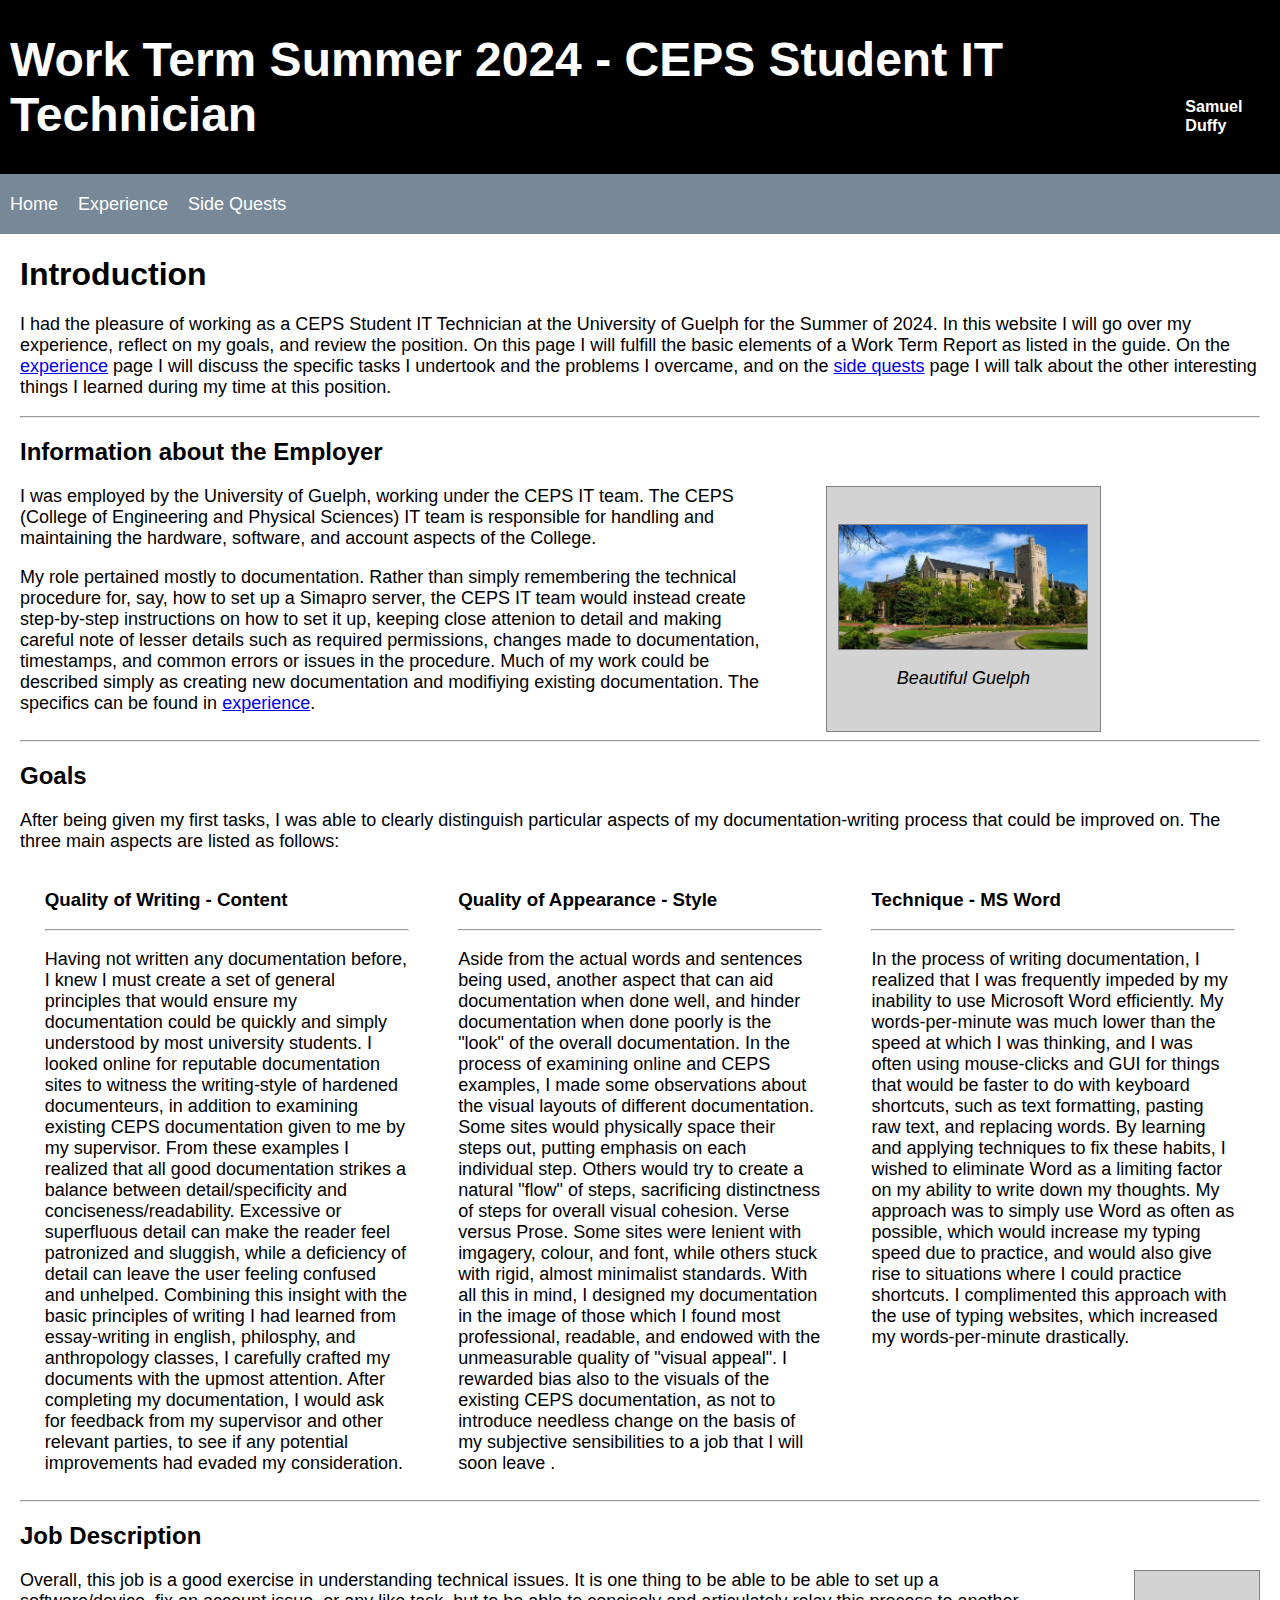
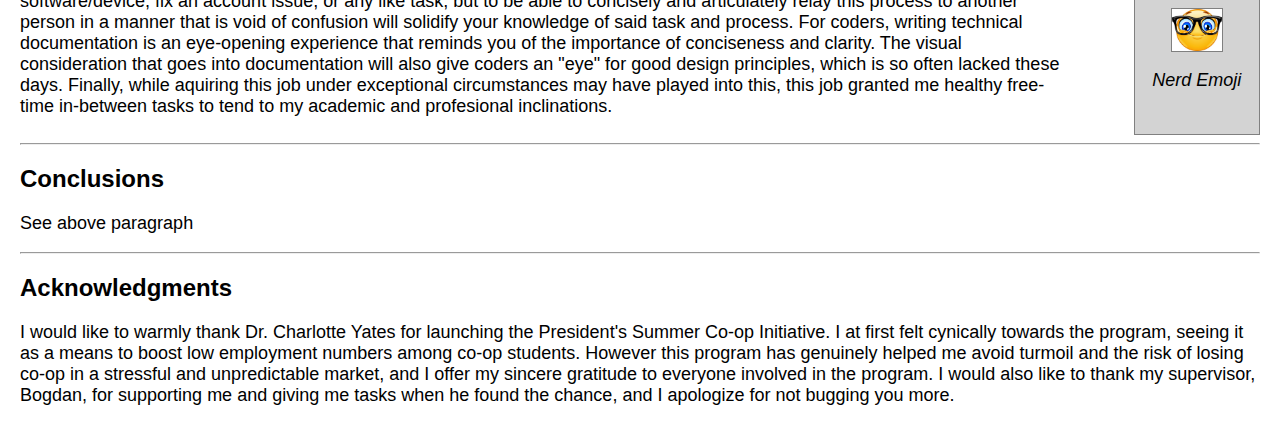
==== index.html @ f7286a5f "lots of writing" ====
<!-- src/index.html -->
<!DOCTYPE html>
<html lang="en">
<head>
    <meta charset="UTF-8">
    <meta name="viewport" content="width=device-width, initial-scale=1.0">
    <title>Work Term Report</title>
    <link rel="stylesheet" href="css/styles.css">
</head>
<body>
    <header>
        <nav>
            <div id="main-container">
                <h1>Work Term Summer 2024 - CEPS Student IT Technician</h1><br>
                <h6>Samuel Duffy</h6>
            </div>
            <div id="link-container">
                <a href="index.html">Home</a>
                <a href="html/experience.html">Experience</a>
                <a href="html/sidequests.html">Side Quests</a>
            </div>
        </nav>
    </header>

    <main class = "main">

        <h1>Introduction</h1>
        <p>
            I had the pleasure of working as a CEPS Student IT Technician at the University of Guelph for the Summer of 2024. 
            In this website I will go over my experience, reflect on my goals, and review the position.
            On this page I will fulfill the basic elements of a Work Term Report as listed in the guide. 
            On the <a href="html/experience.html">experience</a> page I will discuss the specific tasks I undertook and the problems I overcame, and on the <a href="html/sidequests.html">side quests</a> page I will talk about the other interesting things I learned during my time at this position.
        </p>
        <hr>
        <h2>Information about the Employer</h2>
        <div class="divhalf">
            <div id="divhalftext" style="width: 60%;">
                <p style="margin-top:0px;">
                    I was employed by the University of Guelph, working under the CEPS IT team. The CEPS (College of Engineering and Physical Sciences) IT team is responsible for handling and maintaining the hardware, software, and account aspects of the College.
                </p>
                <p>
                    My role pertained mostly to documentation. 
                    Rather than simply remembering the technical procedure for, say, how to set up a Simapro server, the CEPS IT team would instead create step-by-step instructions on how to set it up, keeping close attenion to detail and making careful note of lesser details such as required permissions, changes made to documentation, timestamps, and common errors or issues in the procedure.
                    Much of my work could be described simply as creating new documentation and modifiying existing documentation. The specifics can be found in <a href="html/experience.html">experience</a>.
                </p>
            </div>
            <div class="divhalfimage" style="width: 20%;">
                <img src="images/guelph.jpg" style="width: 100%; height:auto; border: solid 1px grey;">
                <p><i>Beautiful Guelph</i></p>
            </div>

        </div>
        <hr>
        <h2>Goals</h2>
        <p>
            After being given my first tasks, I was able to clearly distinguish particular aspects of my documentation-writing process that could be improved on. 
            The three main aspects are listed as follows:
        </p>
        
        <div id="goals">

            <div class="goal">
                <h3>Quality of Writing - Content</h3>
                <hr>
                <p>
                    Having not written any documentation before, I knew I must create a set of general principles that would ensure my documentation could be quickly and simply understood by most university students. 
                    I looked online for reputable documentation sites to witness the writing-style of hardened documenteurs, in addition to examining existing CEPS documentation given to me by my supervisor. 
                    From these examples I realized that all good documentation strikes a balance between detail/specificity and conciseness/readability. 
                    Excessive or superfluous detail can make the reader feel patronized and sluggish, while a deficiency of detail can leave the user feeling confused and unhelped. 
                    Combining this insight with the basic principles of writing I had learned from essay-writing in english, philosphy, and anthropology classes, I carefully crafted my documents with the upmost attention. 
                    After completing my documentation, I would ask for feedback from my supervisor and other relevant parties, to see if any potential improvements had evaded my consideration.
                </p>
            </div>

            <div class="goal">
                <h3>Quality of Appearance - Style</h3>
                <hr>
                <p>
                    Aside from the actual words and sentences being used, another aspect that can aid documentation when done well, and hinder documentation when done poorly is the "look" of the overall documentation. 
                    In the process of examining online and CEPS examples, I made some observations about the visual layouts of different documentation. 
                    Some sites would physically space their steps out, putting emphasis on each individual step. 
                    Others would try to create a natural "flow" of steps, sacrificing distinctness of steps for overall visual cohesion. Verse versus Prose.
                    Some sites were lenient with imgagery, colour, and font, while others stuck with rigid, almost minimalist standards. 
                    With all this in mind, I designed my documentation in the image of those which I found most professional, readable, and endowed with the unmeasurable quality of "visual appeal". 
                    I rewarded bias also to the visuals of the existing CEPS documentation, as not to introduce needless change on the basis of my subjective sensibilities to a job that I will soon leave . 

                </p>
            </div>
            
            <div class="goal">
                <h3>Technique - MS Word</h3>
                <hr>
                <p>
                    In the process of writing documentation, I realized that I was frequently impeded by my inability to use Microsoft Word efficiently. 
                    My words-per-minute was much lower than the speed at which I was thinking, and 
                    I was often using mouse-clicks and GUI for things that would be faster to do with keyboard shortcuts, such as text formatting, pasting raw text, and replacing words. 
                    By learning and applying techniques to fix these habits, I wished to eliminate Word as a limiting factor on my ability to write down my thoughts. 
                    My approach was to simply use Word as often as possible, which would increase my typing speed due to practice, and would also give rise to situations where I could practice shortcuts. 
                    I complimented this approach with the use of typing websites, which increased my words-per-minute drastically.
                </p>
            </div>
        </div>
        <hr>
        <h2>Job Description</h2>
        <div class="divhalf">
            <div>
                <p style="margin-top:0px;">
                    Overall, this job is a good exercise in understanding technical issues. 
                    It is one thing to be able to be able to set up a software/device, fix an account issue, or any like task, but to be able to concisely and articulately relay this process to another person in a manner that is void of confusion will solidify your knowledge of said task and process. 
                    For coders, writing technical documentation is an eye-opening experience that reminds you of the importance of conciseness and clarity. 
                    The visual consideration that goes into documentation will also give coders an "eye" for good design principles, which is so often lacked these days. 
                    Finally, while aquiring this job under exceptional circumstances may have played into this, this job granted me healthy free-time in-between tasks to tend to my academic and profesional inclinations.
                </p>
            </div>
            <div class="divhalfimage" style="width: 50%;">
                <img src="images/nerd.jpg" style="width: 50%; height:auto; border: solid 1px grey;">
                <p><i>Nerd Emoji</i></p>
            </div>
        </div>
        <hr>
        <h2>Conclusions</h2>
        <p>
            See above paragraph
        </p>
        <hr>
        <h2>Acknowledgments</h2>
        <p>
            I would like to warmly thank Dr. Charlotte Yates for launching the President's Summer Co-op Initiative. 
            I at first felt cynically towards the program, seeing it as a means to boost low employment numbers among co-op students. 
            However this program has genuinely helped me avoid turmoil and the risk of losing co-op in a stressful and unpredictable market, and I offer my sincere gratitude to everyone involved in the program. 
            I would also like to thank my supervisor, Bogdan, for supporting me and giving me tasks when he found the chance, and I apologize for not bugging you more.
        </p>

    </main>
</body>
</html>
---- css/styles.css ----
html,body {
    margin:0;
    padding:0;
    font-family:"Calibri", sans-serif;
}

#header {
    width: 100%;
    height: 100px;
    border: none;
}

#main-container {
    padding-left: 10px;
    display: flex;
    align-items: last baseline;
    gap: 10px;
    background-color: black;
    color: white;
    font-size: x-large;
}

#link-container {
    display: flex;
    background-color: lightslategray;
    color: white;
    font-size: large;
    align-items: center;
    height: 60px;
}

#link-container a {
    display: flex;
    align-items: center; 
    justify-content: center; 
    padding: 0px 10px 0px 10px;
    text-decoration: none;
    color: white; 
    background-color: lightslategray;
    transition: background-color 0.3s ease;
    height: 100%;
}

#link-container a:hover {
    background-color: darkslategray; 
}

.main {
    padding-left: 20px;
    padding-right: 20px;
}

#goals {
    display: flex;
    align-items:first baseline;
    justify-content: space-evenly;
    /* gap:10px; */
}
.goal {
    padding-left: 2%;
    padding-right: 2%;
    width: 30%;
    height: auto;
}
.divhalf {
    display: flex;
    gap: 5%;
}

.divhalftext {
    width: 70%;
}

.divhalfimage {
    display: flex;
    flex-direction: column;
    align-items: center;
    justify-content: center;
    padding-left: 1%;
    padding-right: 1%;
    padding-top: 1%;
    /* margin-left: 2%; */
    /* height: fit-content; */
    border: solid 1px grey;
    background-color: lightgrey;
}

p{
    font-size: large;
}
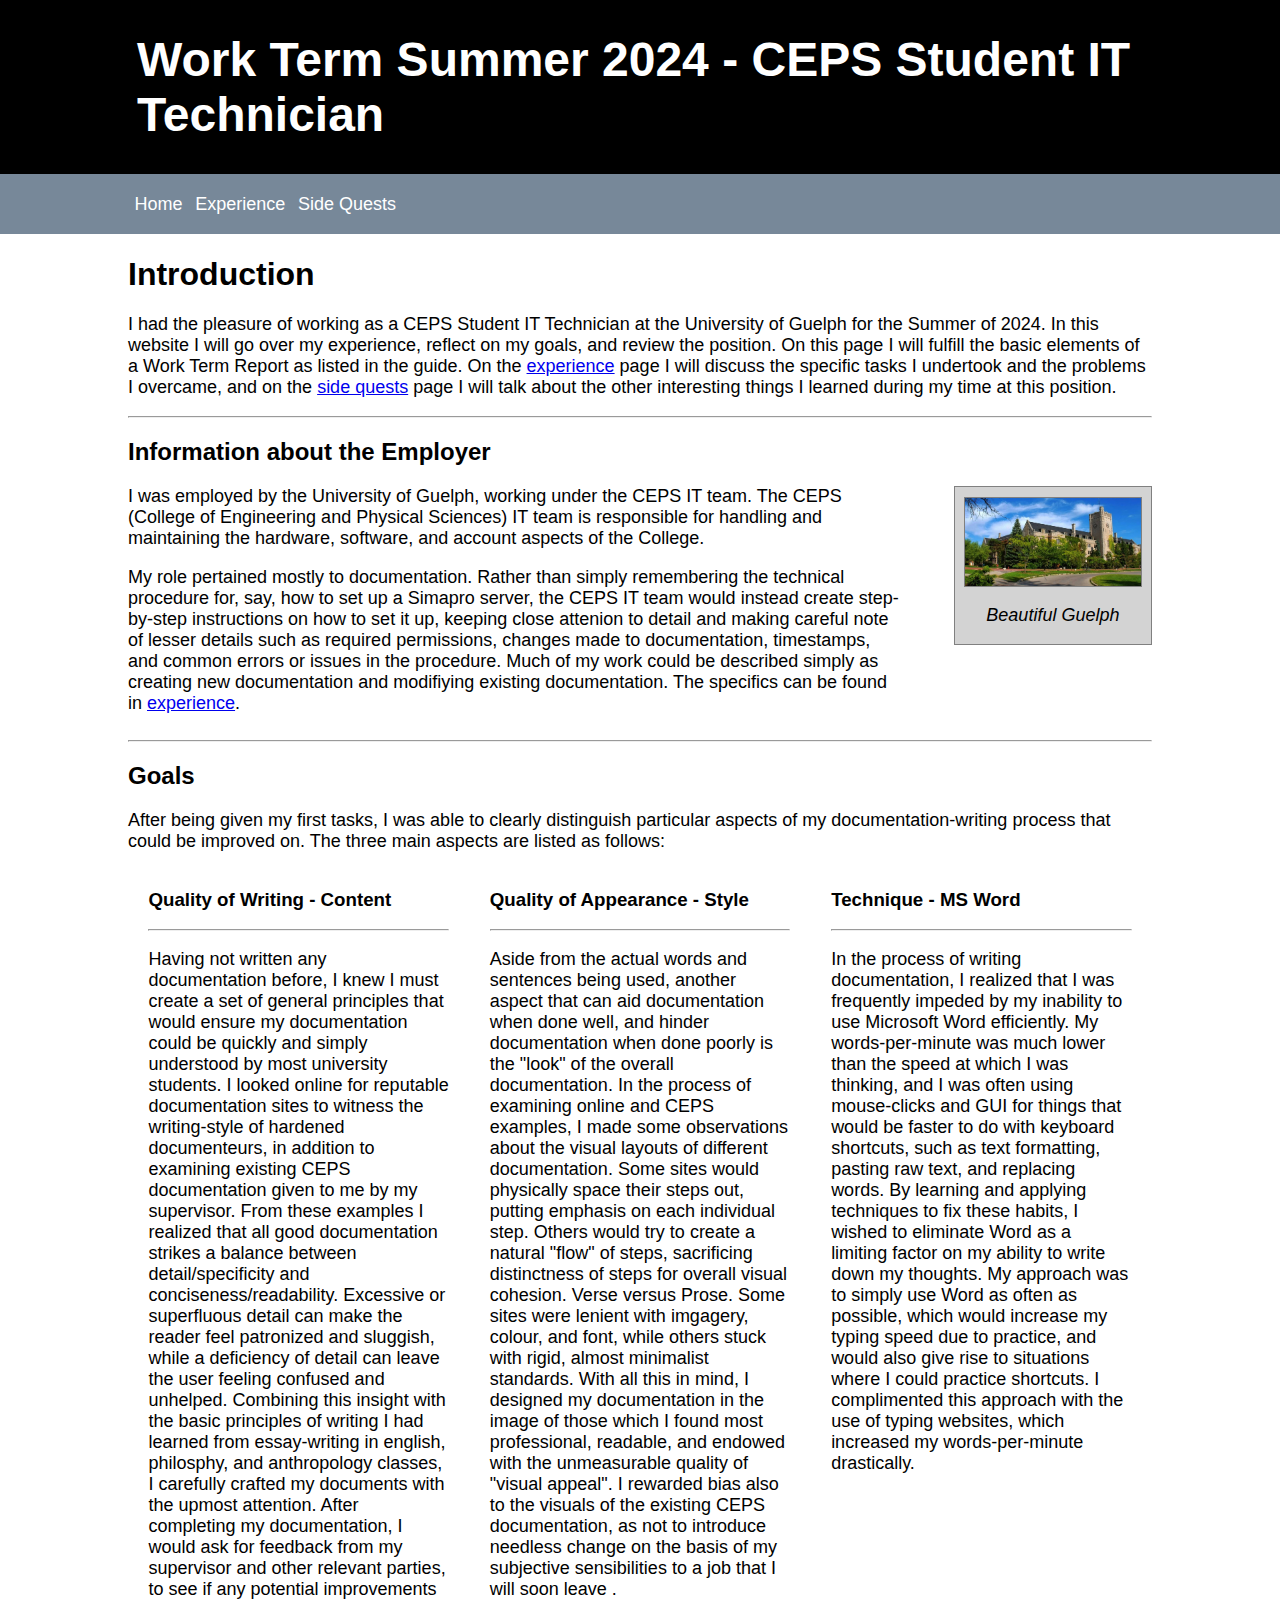
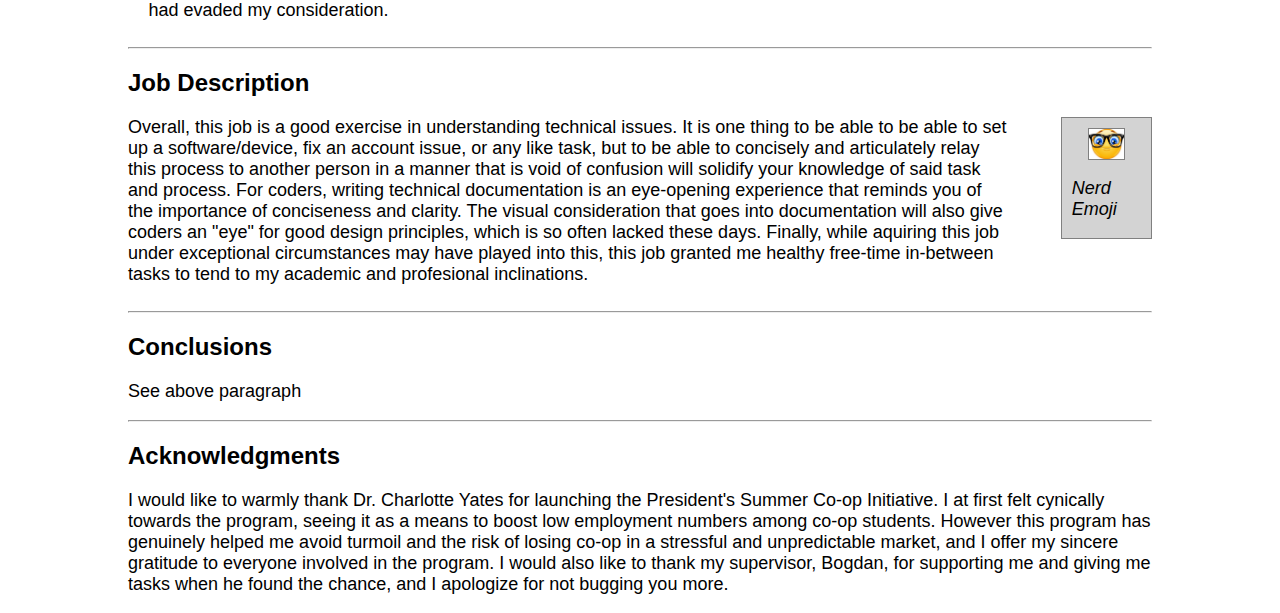
==== commit c9a95ff7: "format changes" ====
--- a/index.html
+++ b/index.html
@@ -11,11 +11,11 @@
     <header>
         <nav>
             <div id="main-container">
-                <h1>Work Term Summer 2024 - CEPS Student IT Technician</h1><br>
-                <h6>Samuel Duffy</h6>
+                <h1 class="headeritem">Work Term Summer 2024 - CEPS Student IT Technician</h1><br>
+                <!-- <h6>Samuel Duffy</h6> -->
             </div>
             <div id="link-container">
-                <a href="index.html">Home</a>
+                <a href="index.html" class="headeritem">Home</a>
                 <a href="html/experience.html">Experience</a>
                 <a href="html/sidequests.html">Side Quests</a>
             </div>
@@ -34,7 +34,7 @@
         <hr>
         <h2>Information about the Employer</h2>
         <div class="divhalf">
-            <div id="divhalftext" style="width: 60%;">
+            <div id="divhalftext">
                 <p style="margin-top:0px;">
                     I was employed by the University of Guelph, working under the CEPS IT team. The CEPS (College of Engineering and Physical Sciences) IT team is responsible for handling and maintaining the hardware, software, and account aspects of the College.
                 </p>
@@ -44,7 +44,7 @@
                     Much of my work could be described simply as creating new documentation and modifiying existing documentation. The specifics can be found in <a href="html/experience.html">experience</a>.
                 </p>
             </div>
-            <div class="divhalfimage" style="width: 20%;">
+            <div class="divhalfimage">
                 <img src="images/guelph.jpg" style="width: 100%; height:auto; border: solid 1px grey;">
                 <p><i>Beautiful Guelph</i></p>
             </div>
@@ -58,7 +58,6 @@
         </p>
         
         <div id="goals">
-
             <div class="goal">
                 <h3>Quality of Writing - Content</h3>
                 <hr>
--- a/css/styles.css
+++ b/css/styles.css
@@ -8,6 +8,10 @@
     width: 100%;
     height: 100px;
     border: none;
+}
+
+.headeritem {
+    margin-left: 10%;
 }
 
 #main-container {
@@ -33,7 +37,7 @@
     display: flex;
     align-items: center; 
     justify-content: center; 
-    padding: 0px 10px 0px 10px;
+    padding: 0px 0.5% 0px 0.5%;
     text-decoration: none;
     color: white; 
     background-color: lightslategray;
@@ -46,15 +50,14 @@
 }
 
 .main {
-    padding-left: 20px;
-    padding-right: 20px;
+    padding-left: 10%;
+    padding-right: 10%;
 }
 
 #goals {
     display: flex;
     align-items:first baseline;
     justify-content: space-evenly;
-    /* gap:10px; */
 }
 .goal {
     padding-left: 2%;
@@ -62,6 +65,7 @@
     width: 30%;
     height: auto;
 }
+
 .divhalf {
     display: flex;
     gap: 5%;
@@ -75,16 +79,55 @@
     display: flex;
     flex-direction: column;
     align-items: center;
-    justify-content: center;
+    justify-content:baseline;
     padding-left: 1%;
     padding-right: 1%;
     padding-top: 1%;
-    /* margin-left: 2%; */
-    /* height: fit-content; */
+    height: min-content;
     border: solid 1px grey;
     background-color: lightgrey;
 }
 
 p{
     font-size: large;
+}
+
+@media (max-width: 768px) {
+
+    .divhalf{
+        display: block;
+    }
+
+    #main-container {
+        text-align: center;
+    }
+
+    .headeritem {
+        margin-left: 0%;
+    }
+
+    #link-container {
+        justify-content: center;
+    }
+    
+    .divhalftext{
+        width: 100%;
+    }
+
+    #goals {
+        display: block;
+    }
+
+    .goal {
+        width: 100%;
+    }
+
+    .divhalfimage{
+        margin: auto;
+    }
+
+    #link-container a {
+        padding: 0px 2% 0px 2%;
+    }
+
 }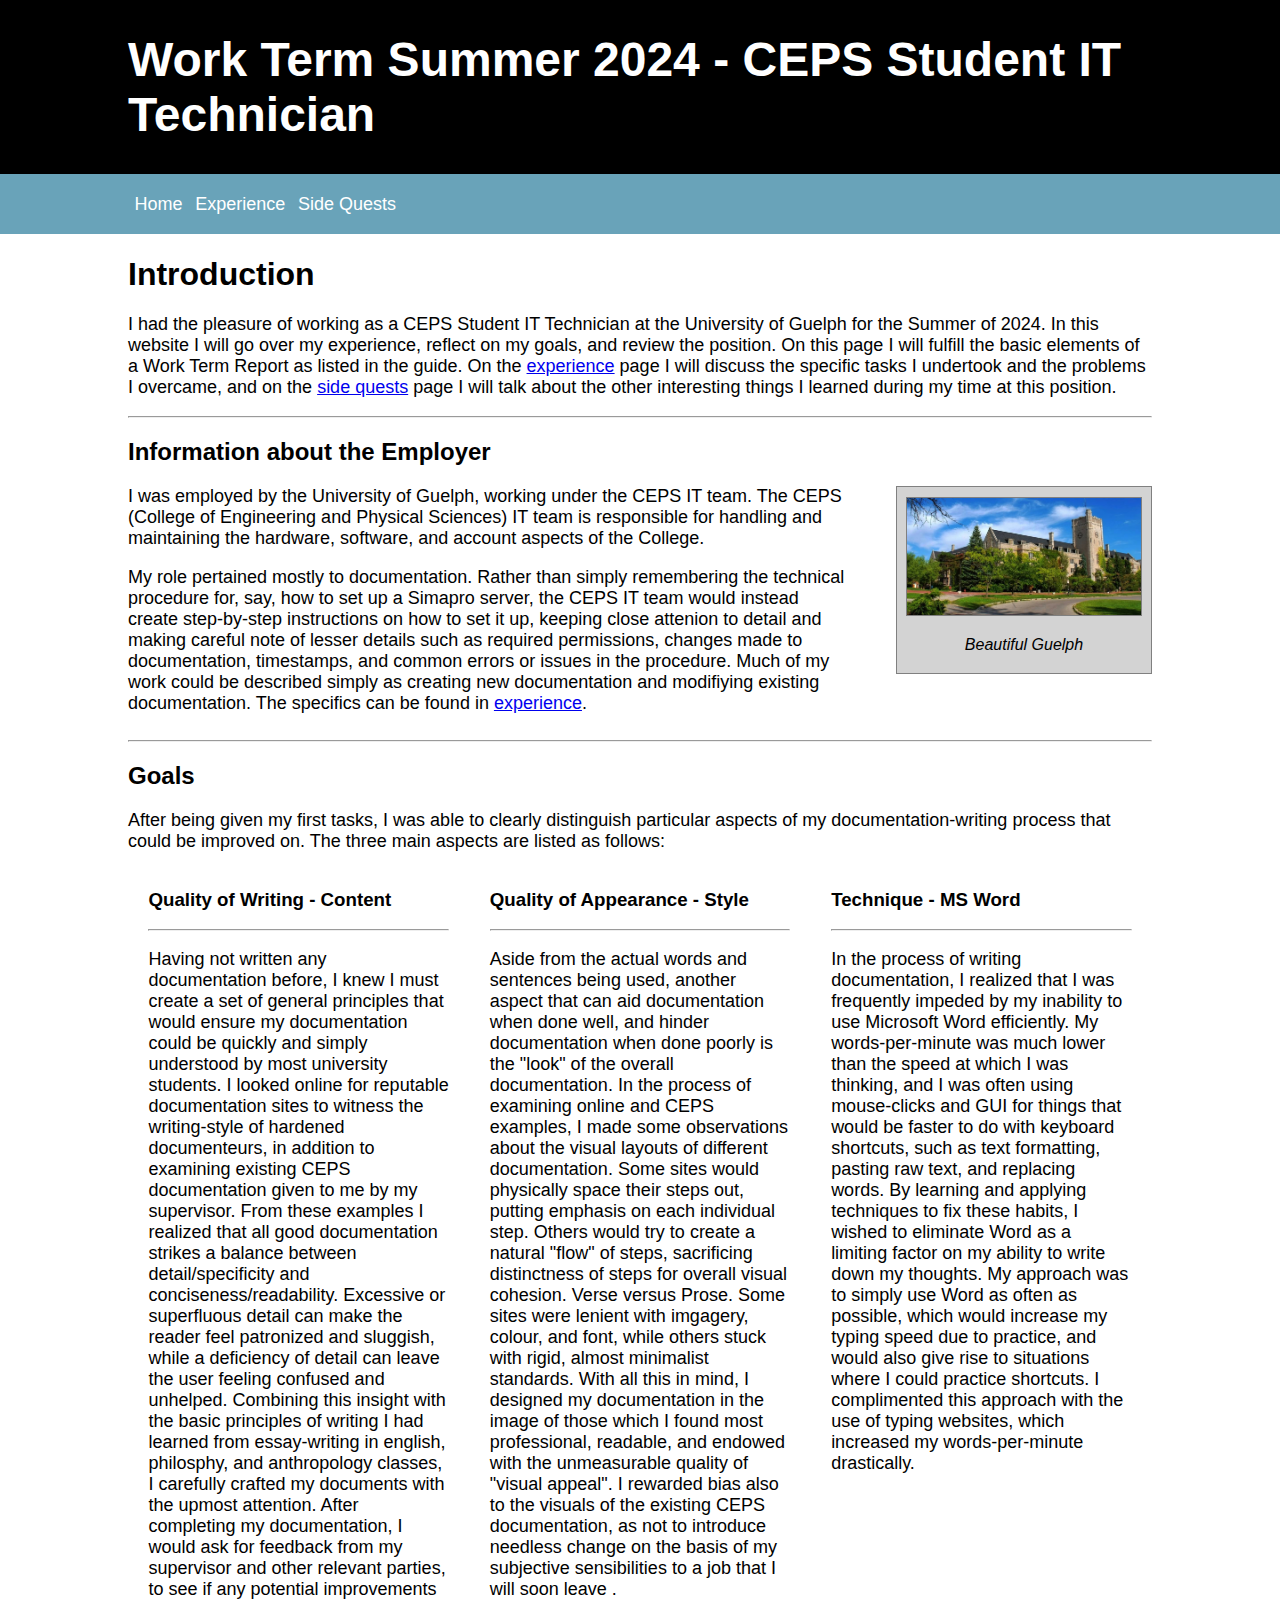
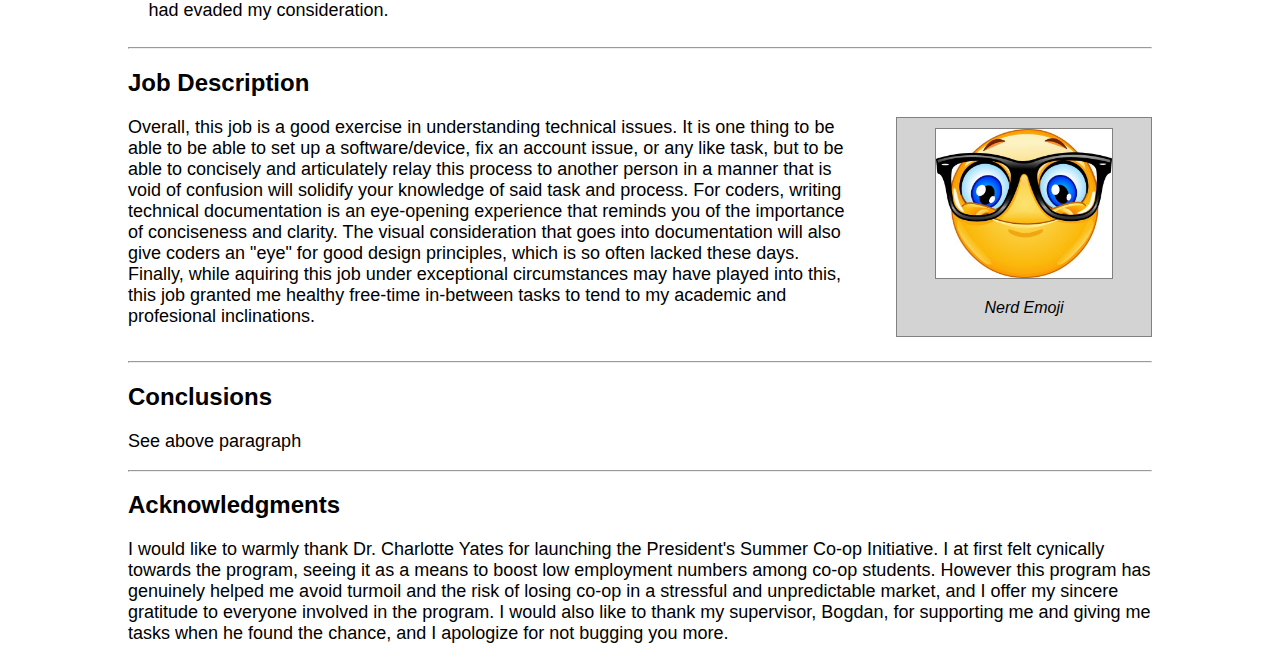
==== commit f3cfe96e: "fixed some formatting issues" ====
--- a/index.html
+++ b/index.html
@@ -9,7 +9,7 @@
 </head>
 <body>
     <header>
-        <nav>
+        <nav class="navbar">
             <div id="main-container">
                 <h1 class="headeritem">Work Term Summer 2024 - CEPS Student IT Technician</h1><br>
                 <!-- <h6>Samuel Duffy</h6> -->
@@ -34,7 +34,7 @@
         <hr>
         <h2>Information about the Employer</h2>
         <div class="divhalf">
-            <div id="divhalftext">
+            <div class="divhalftext">
                 <p style="margin-top:0px;">
                     I was employed by the University of Guelph, working under the CEPS IT team. The CEPS (College of Engineering and Physical Sciences) IT team is responsible for handling and maintaining the hardware, software, and account aspects of the College.
                 </p>
@@ -48,7 +48,6 @@
                 <img src="images/guelph.jpg" style="width: 100%; height:auto; border: solid 1px grey;">
                 <p><i>Beautiful Guelph</i></p>
             </div>
-
         </div>
         <hr>
         <h2>Goals</h2>
@@ -102,7 +101,7 @@
         <hr>
         <h2>Job Description</h2>
         <div class="divhalf">
-            <div>
+            <div class="divhalftext">
                 <p style="margin-top:0px;">
                     Overall, this job is a good exercise in understanding technical issues. 
                     It is one thing to be able to be able to set up a software/device, fix an account issue, or any like task, but to be able to concisely and articulately relay this process to another person in a manner that is void of confusion will solidify your knowledge of said task and process. 
@@ -111,8 +110,8 @@
                     Finally, while aquiring this job under exceptional circumstances may have played into this, this job granted me healthy free-time in-between tasks to tend to my academic and profesional inclinations.
                 </p>
             </div>
-            <div class="divhalfimage" style="width: 50%;">
-                <img src="images/nerd.jpg" style="width: 50%; height:auto; border: solid 1px grey;">
+            <div class="divhalfimage">
+                <img src="images/nerd.jpg" style="width: 75%; height:auto; border: solid 1px grey;">
                 <p><i>Nerd Emoji</i></p>
             </div>
         </div>
--- a/css/styles.css
+++ b/css/styles.css
@@ -15,10 +15,8 @@
 }
 
 #main-container {
-    padding-left: 10px;
     display: flex;
     align-items: last baseline;
-    gap: 10px;
     background-color: black;
     color: white;
     font-size: x-large;
@@ -26,11 +24,15 @@
 
 #link-container {
     display: flex;
-    background-color: lightslategray;
+    background-color: #69A3B9;
     color: white;
     font-size: large;
     align-items: center;
     height: 60px;
+}
+
+#navbar {
+    height: 60%;
 }
 
 #link-container a {
@@ -40,13 +42,13 @@
     padding: 0px 0.5% 0px 0.5%;
     text-decoration: none;
     color: white; 
-    background-color: lightslategray;
+    /* background-color: lightslategray; */
     transition: background-color 0.3s ease;
     height: 100%;
 }
 
 #link-container a:hover {
-    background-color: darkslategray; 
+    background-color: #396779; 
 }
 
 .main {
@@ -68,22 +70,33 @@
 
 .divhalf {
     display: flex;
+    flex-direction: row;
     gap: 5%;
 }
 
 .divhalftext {
+    height: 100%;
     width: 70%;
 }
 
+p > i {
+    font-size: medium;
+}
+
 .divhalfimage {
+    height: min-content;
     display: flex;
+    flex:1;
+
     flex-direction: column;
     align-items: center;
-    justify-content:baseline;
+    align-content: center;
+
     padding-left: 1%;
     padding-right: 1%;
     padding-top: 1%;
-    height: min-content;
+    margin-bottom: 1em;
+
     border: solid 1px grey;
     background-color: lightgrey;
 }
@@ -96,6 +109,11 @@
 
     .divhalf{
         display: block;
+    }
+
+    .main {
+        padding-left: 5%;
+        padding-right: 5%;
     }
 
     #main-container {
@@ -111,7 +129,11 @@
     }
     
     .divhalftext{
-        width: 100%;
+        height: auto;
+    }
+
+    .divhalfimage{
+        height: auto;
     }
 
     #goals {
@@ -122,10 +144,6 @@
         width: 100%;
     }
 
-    .divhalfimage{
-        margin: auto;
-    }
-
     #link-container a {
         padding: 0px 2% 0px 2%;
     }
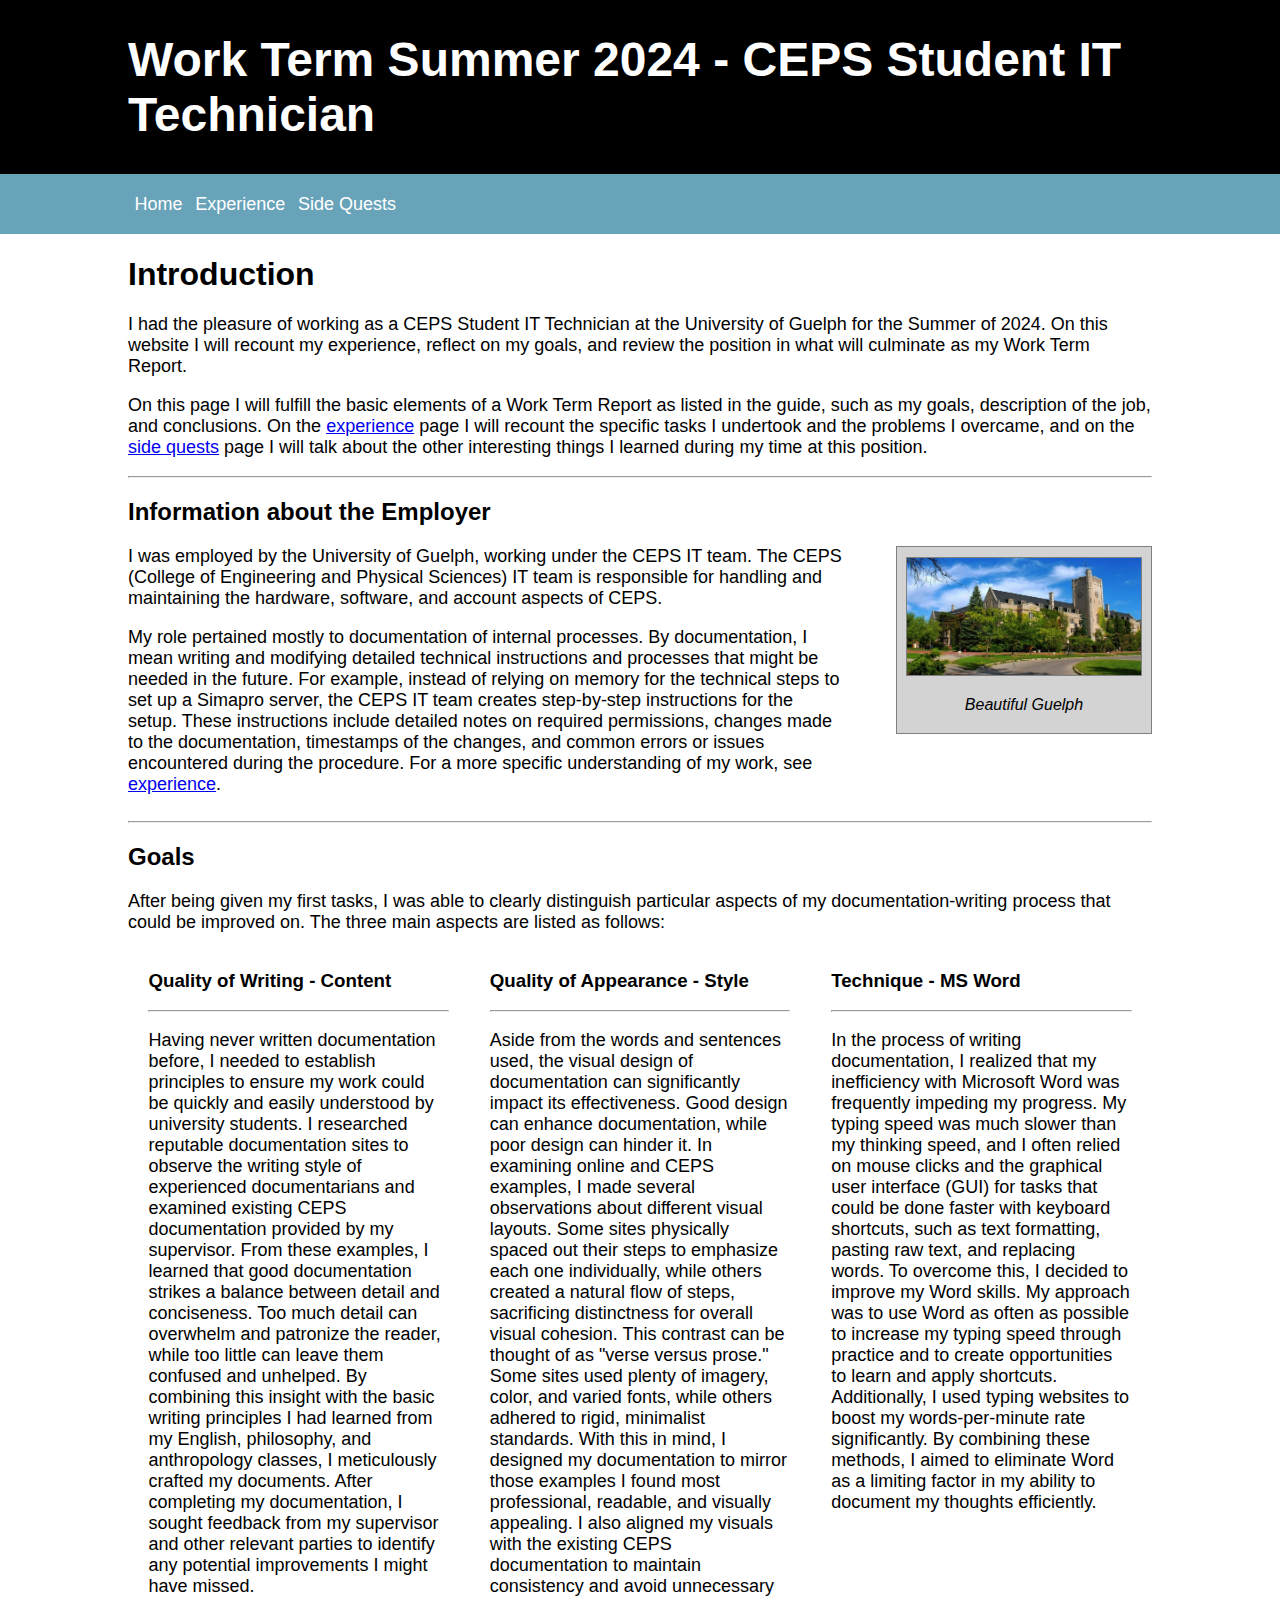
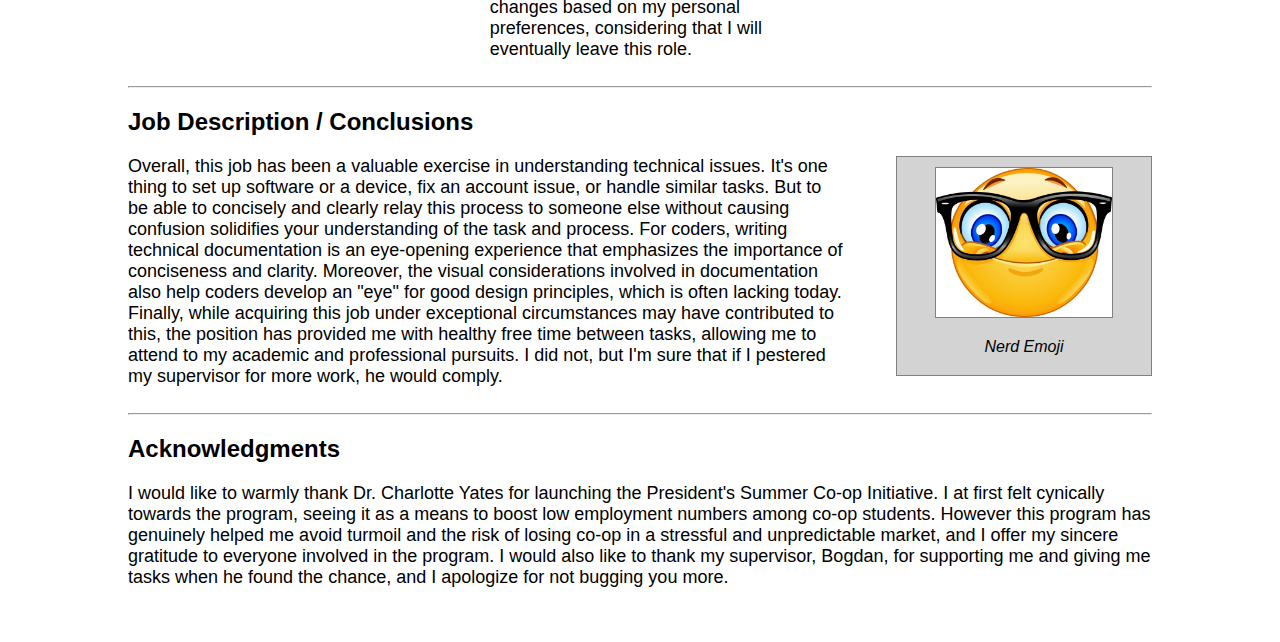
==== commit fb75a377: "more content" ====
--- a/index.html
+++ b/index.html
@@ -27,21 +27,26 @@
         <h1>Introduction</h1>
         <p>
             I had the pleasure of working as a CEPS Student IT Technician at the University of Guelph for the Summer of 2024. 
-            In this website I will go over my experience, reflect on my goals, and review the position.
-            On this page I will fulfill the basic elements of a Work Term Report as listed in the guide. 
-            On the <a href="html/experience.html">experience</a> page I will discuss the specific tasks I undertook and the problems I overcame, and on the <a href="html/sidequests.html">side quests</a> page I will talk about the other interesting things I learned during my time at this position.
+            On this website I will recount my experience, reflect on my goals, and review the position in what will culminate as my Work Term Report.
+        </p>
+        <p>
+            On this page I will fulfill the basic elements of a Work Term Report as listed in the guide, such as my goals, description of the job, and conclusions. 
+            On the <a href="html/experience.html">experience</a> page I will recount the specific tasks I undertook and the problems I overcame, and on the <a href="html/sidequests.html">side quests</a> page I will talk about the other interesting things I learned during my time at this position.
         </p>
         <hr>
         <h2>Information about the Employer</h2>
         <div class="divhalf">
             <div class="divhalftext">
                 <p style="margin-top:0px;">
-                    I was employed by the University of Guelph, working under the CEPS IT team. The CEPS (College of Engineering and Physical Sciences) IT team is responsible for handling and maintaining the hardware, software, and account aspects of the College.
+                    I was employed by the University of Guelph, working under the CEPS IT team. 
+                    The CEPS (College of Engineering and Physical Sciences) IT team is responsible for handling and maintaining the hardware, software, and account aspects of CEPS.
                 </p>
                 <p>
-                    My role pertained mostly to documentation. 
-                    Rather than simply remembering the technical procedure for, say, how to set up a Simapro server, the CEPS IT team would instead create step-by-step instructions on how to set it up, keeping close attenion to detail and making careful note of lesser details such as required permissions, changes made to documentation, timestamps, and common errors or issues in the procedure.
-                    Much of my work could be described simply as creating new documentation and modifiying existing documentation. The specifics can be found in <a href="html/experience.html">experience</a>.
+                    My role pertained mostly to documentation of internal processes. 
+                    By documentation, I mean writing and modifying detailed technical instructions and processes that might be needed in the future. 
+                    For example, instead of relying on memory for the technical steps to set up a Simapro server, the CEPS IT team creates step-by-step instructions for the setup. 
+                    These instructions include detailed notes on required permissions, changes made to the documentation, timestamps of the changes, and common errors or issues encountered during the procedure.
+                    For a more specific understanding of my work, see <a href="html/experience.html">experience</a>.
                 </p>
             </div>
             <div class="divhalfimage">
@@ -61,12 +66,12 @@
                 <h3>Quality of Writing - Content</h3>
                 <hr>
                 <p>
-                    Having not written any documentation before, I knew I must create a set of general principles that would ensure my documentation could be quickly and simply understood by most university students. 
-                    I looked online for reputable documentation sites to witness the writing-style of hardened documenteurs, in addition to examining existing CEPS documentation given to me by my supervisor. 
-                    From these examples I realized that all good documentation strikes a balance between detail/specificity and conciseness/readability. 
-                    Excessive or superfluous detail can make the reader feel patronized and sluggish, while a deficiency of detail can leave the user feeling confused and unhelped. 
-                    Combining this insight with the basic principles of writing I had learned from essay-writing in english, philosphy, and anthropology classes, I carefully crafted my documents with the upmost attention. 
-                    After completing my documentation, I would ask for feedback from my supervisor and other relevant parties, to see if any potential improvements had evaded my consideration.
+                    Having never written documentation before, I needed to establish principles to ensure my work could be quickly and easily understood by university students.
+                    I researched reputable documentation sites to observe the writing style of experienced documentarians and examined existing CEPS documentation provided by my supervisor. 
+                    From these examples, I learned that good documentation strikes a balance between detail and conciseness. 
+                    Too much detail can overwhelm and patronize the reader, while too little can leave them confused and unhelped.
+                    By combining this insight with the basic writing principles I had learned from my English, philosophy, and anthropology classes, I meticulously crafted my documents. 
+                    After completing my documentation, I sought feedback from my supervisor and other relevant parties to identify any potential improvements I might have missed.
                 </p>
             </div>
 
@@ -74,13 +79,14 @@
                 <h3>Quality of Appearance - Style</h3>
                 <hr>
                 <p>
-                    Aside from the actual words and sentences being used, another aspect that can aid documentation when done well, and hinder documentation when done poorly is the "look" of the overall documentation. 
-                    In the process of examining online and CEPS examples, I made some observations about the visual layouts of different documentation. 
-                    Some sites would physically space their steps out, putting emphasis on each individual step. 
-                    Others would try to create a natural "flow" of steps, sacrificing distinctness of steps for overall visual cohesion. Verse versus Prose.
-                    Some sites were lenient with imgagery, colour, and font, while others stuck with rigid, almost minimalist standards. 
-                    With all this in mind, I designed my documentation in the image of those which I found most professional, readable, and endowed with the unmeasurable quality of "visual appeal". 
-                    I rewarded bias also to the visuals of the existing CEPS documentation, as not to introduce needless change on the basis of my subjective sensibilities to a job that I will soon leave . 
+                    Aside from the words and sentences used, the visual design of documentation can significantly impact its effectiveness. 
+                    Good design can enhance documentation, while poor design can hinder it. 
+                    In examining online and CEPS examples, I made several observations about different visual layouts. 
+                    Some sites physically spaced out their steps to emphasize each one individually, while others created a natural flow of steps, sacrificing distinctness for overall visual cohesion. 
+                    This contrast can be thought of as "verse versus prose." 
+                    Some sites used plenty of imagery, color, and varied fonts, while others adhered to rigid, minimalist standards. 
+                    With this in mind, I designed my documentation to mirror those examples I found most professional, readable, and visually appealing. 
+                    I also aligned my visuals with the existing CEPS documentation to maintain consistency and avoid unnecessary changes based on my personal preferences, considering that I will eventually leave this role.
 
                 </p>
             </div>
@@ -89,25 +95,30 @@
                 <h3>Technique - MS Word</h3>
                 <hr>
                 <p>
-                    In the process of writing documentation, I realized that I was frequently impeded by my inability to use Microsoft Word efficiently. 
-                    My words-per-minute was much lower than the speed at which I was thinking, and 
-                    I was often using mouse-clicks and GUI for things that would be faster to do with keyboard shortcuts, such as text formatting, pasting raw text, and replacing words. 
-                    By learning and applying techniques to fix these habits, I wished to eliminate Word as a limiting factor on my ability to write down my thoughts. 
-                    My approach was to simply use Word as often as possible, which would increase my typing speed due to practice, and would also give rise to situations where I could practice shortcuts. 
-                    I complimented this approach with the use of typing websites, which increased my words-per-minute drastically.
+                    In the process of writing documentation, I realized that my inefficiency with Microsoft Word was frequently impeding my progress. 
+                    My typing speed was much slower than my thinking speed, and I often relied on mouse clicks and the graphical user interface (GUI) for tasks that could be done faster with keyboard shortcuts, such as text formatting, pasting raw text, and replacing words.
+                    To overcome this, I decided to improve my Word skills. 
+                    My approach was to use Word as often as possible to increase my typing speed through practice and to create opportunities to learn and apply shortcuts. 
+                    Additionally, I used typing websites to boost my words-per-minute rate significantly. 
+                    By combining these methods, I aimed to eliminate Word as a limiting factor in my ability to document my thoughts efficiently.
                 </p>
             </div>
         </div>
         <hr>
-        <h2>Job Description</h2>
+        <h2>Job Description / Conclusions</h2>
         <div class="divhalf">
             <div class="divhalftext">
                 <p style="margin-top:0px;">
-                    Overall, this job is a good exercise in understanding technical issues. 
-                    It is one thing to be able to be able to set up a software/device, fix an account issue, or any like task, but to be able to concisely and articulately relay this process to another person in a manner that is void of confusion will solidify your knowledge of said task and process. 
-                    For coders, writing technical documentation is an eye-opening experience that reminds you of the importance of conciseness and clarity. 
-                    The visual consideration that goes into documentation will also give coders an "eye" for good design principles, which is so often lacked these days. 
-                    Finally, while aquiring this job under exceptional circumstances may have played into this, this job granted me healthy free-time in-between tasks to tend to my academic and profesional inclinations.
+                    Overall, this job has been a valuable exercise in understanding technical issues. 
+                    It's one thing to set up software or a device, fix an account issue, or handle similar tasks. 
+                    But to be able to concisely and clearly relay this process to someone else without causing confusion solidifies your understanding of the task and process.
+                    For coders, writing technical documentation is an eye-opening experience that emphasizes the importance of conciseness and clarity. 
+                    Moreover, the visual considerations involved in documentation also help coders develop an "eye" for good design principles, which is often lacking today.
+                    Finally, while acquiring this job under exceptional circumstances may have contributed to this, the position has provided me with healthy free time between tasks, allowing me to attend to my academic and professional pursuits. 
+                    I did not, but I'm sure that if I pestered my supervisor for more work, he would comply.
+                </p>
+                <p>
+                    
                 </p>
             </div>
             <div class="divhalfimage">
@@ -115,20 +126,21 @@
                 <p><i>Nerd Emoji</i></p>
             </div>
         </div>
-        <hr>
+        <!-- <hr>
         <h2>Conclusions</h2>
         <p>
             See above paragraph
-        </p>
+        </p> -->
         <hr>
         <h2>Acknowledgments</h2>
         <p>
             I would like to warmly thank Dr. Charlotte Yates for launching the President's Summer Co-op Initiative. 
             I at first felt cynically towards the program, seeing it as a means to boost low employment numbers among co-op students. 
             However this program has genuinely helped me avoid turmoil and the risk of losing co-op in a stressful and unpredictable market, and I offer my sincere gratitude to everyone involved in the program. 
-            I would also like to thank my supervisor, Bogdan, for supporting me and giving me tasks when he found the chance, and I apologize for not bugging you more.
+            I would also like to thank my supervisor, Bogdan, for supporting me and giving me tasks when he found the chance, and I apologize for not bugging you more. 
         </p>
-
+        <br>
+        <br>
     </main>
 </body>
 </html>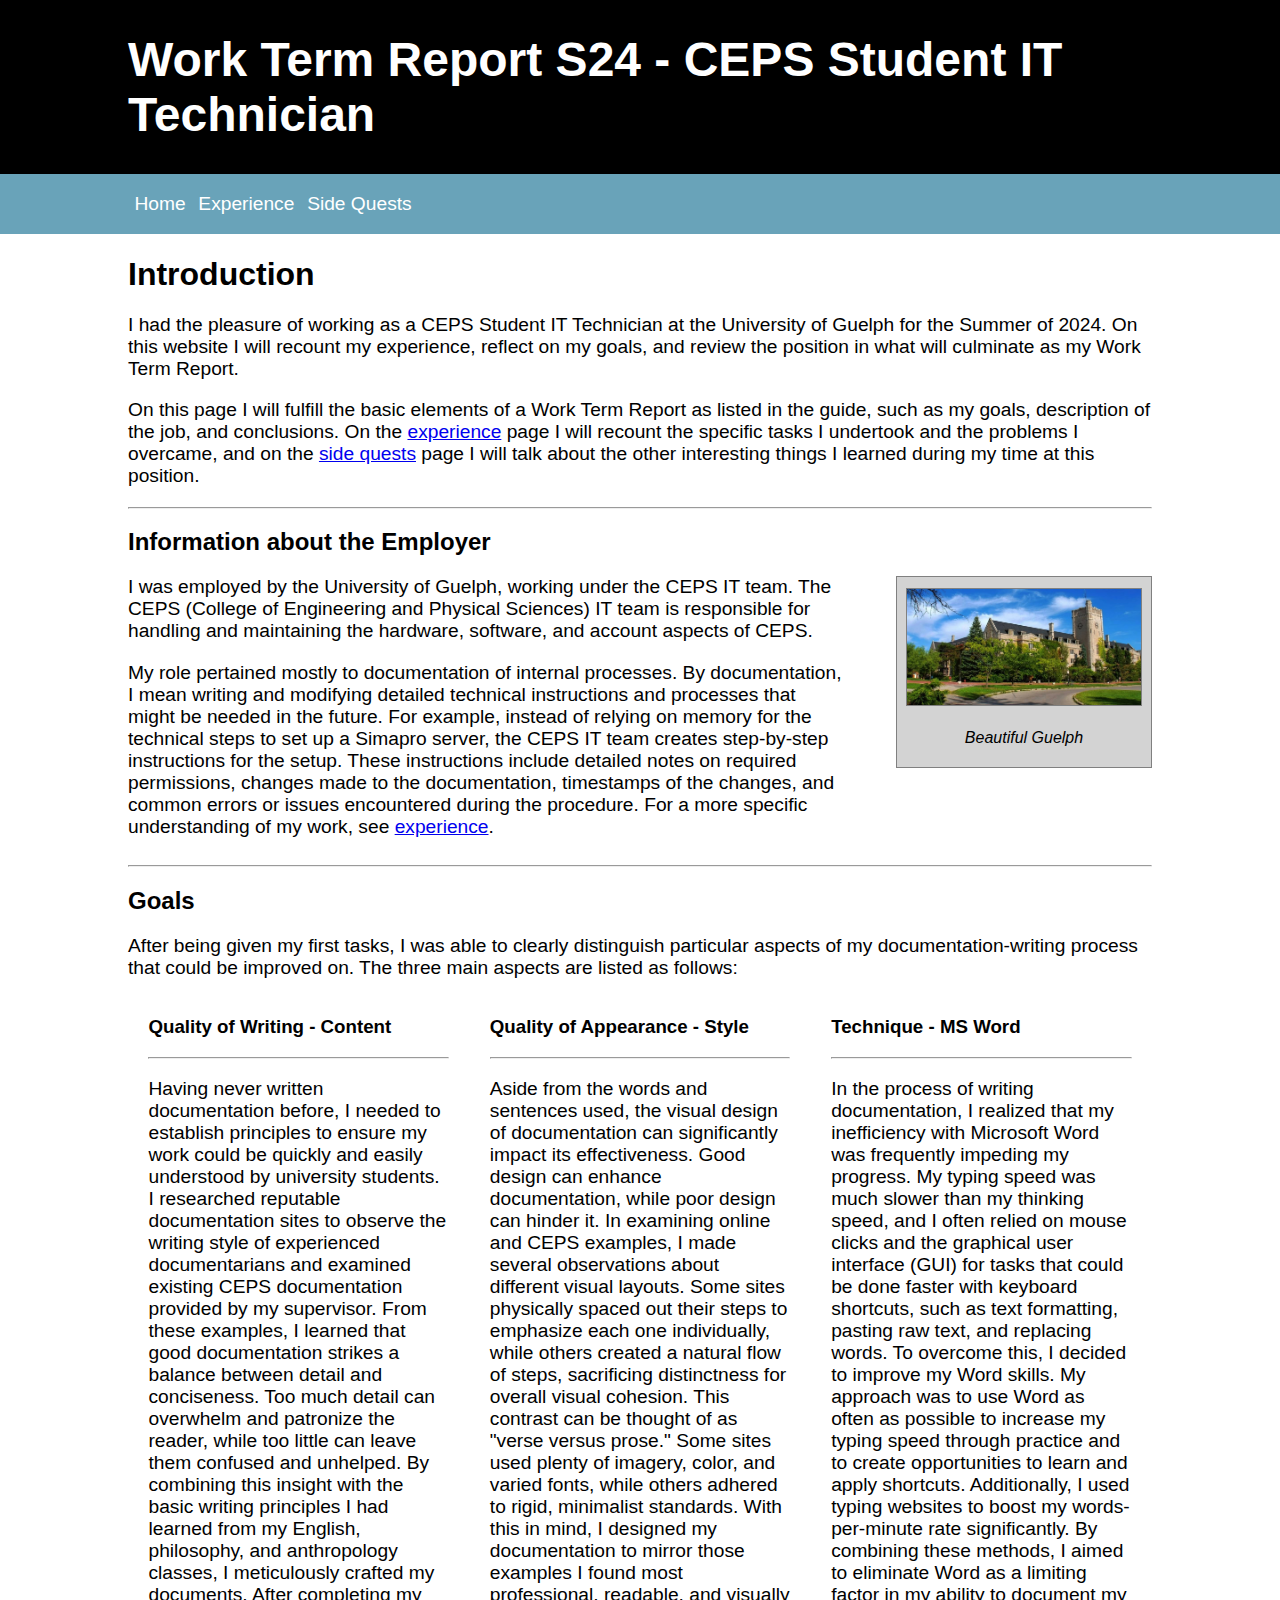
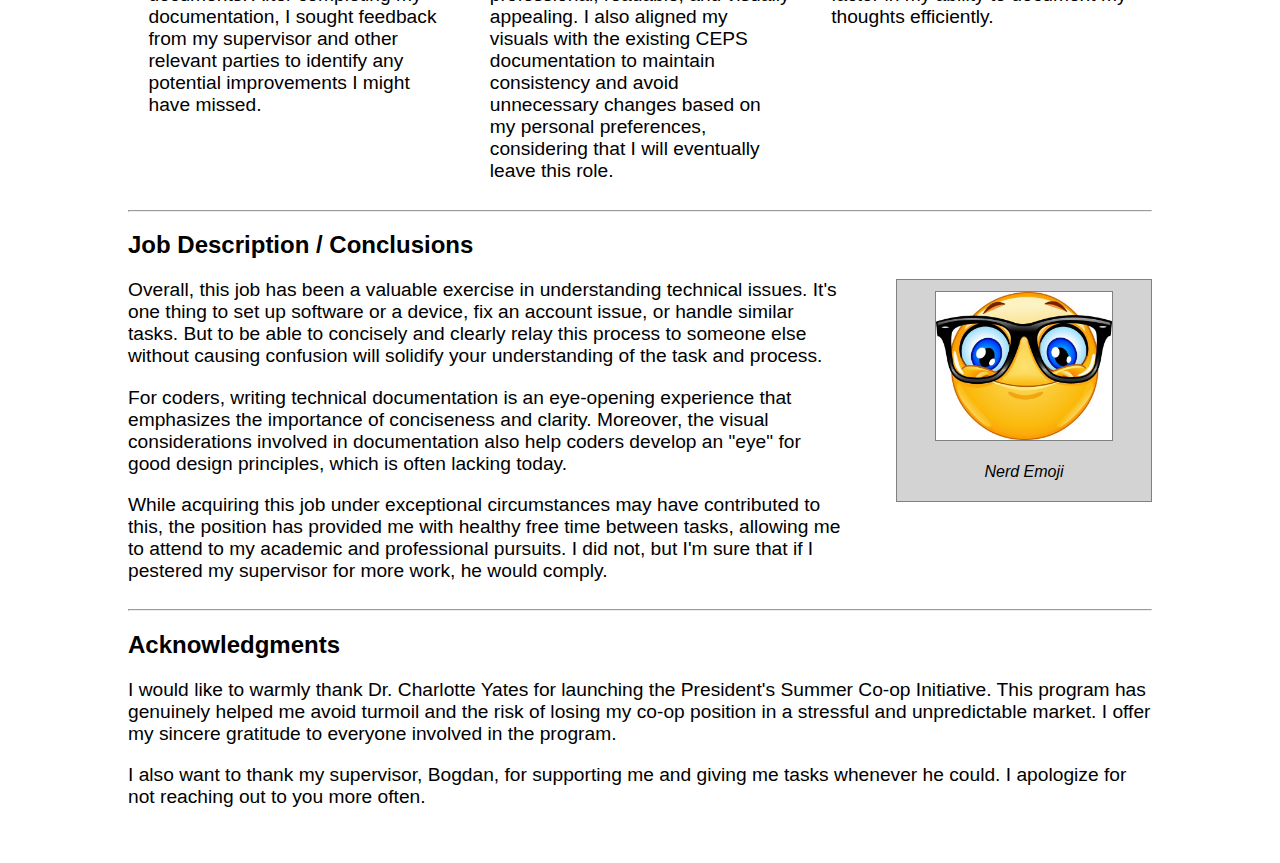
==== commit e533818f: "small changes" ====
--- a/index.html
+++ b/index.html
@@ -11,7 +11,7 @@
     <header>
         <nav class="navbar">
             <div id="main-container">
-                <h1 class="headeritem">Work Term Summer 2024 - CEPS Student IT Technician</h1><br>
+                <h1 class="headeritem">Work Term Report S24 - CEPS Student IT Technician</h1><br>
                 <!-- <h6>Samuel Duffy</h6> -->
             </div>
             <div id="link-container">
@@ -111,11 +111,18 @@
                 <p style="margin-top:0px;">
                     Overall, this job has been a valuable exercise in understanding technical issues. 
                     It's one thing to set up software or a device, fix an account issue, or handle similar tasks. 
-                    But to be able to concisely and clearly relay this process to someone else without causing confusion solidifies your understanding of the task and process.
+                    But to be able to concisely and clearly relay this process to someone else without causing confusion will solidify your understanding of the task and process.
+                </p>
+                <p>
                     For coders, writing technical documentation is an eye-opening experience that emphasizes the importance of conciseness and clarity. 
                     Moreover, the visual considerations involved in documentation also help coders develop an "eye" for good design principles, which is often lacking today.
-                    Finally, while acquiring this job under exceptional circumstances may have contributed to this, the position has provided me with healthy free time between tasks, allowing me to attend to my academic and professional pursuits. 
+                </p>
+                <p>
+                    While acquiring this job under exceptional circumstances may have contributed to this, the position has provided me with healthy free time between tasks, allowing me to attend to my academic and professional pursuits. 
                     I did not, but I'm sure that if I pestered my supervisor for more work, he would comply.
+                </p>
+                <p>
+                    
                 </p>
                 <p>
                     
@@ -135,9 +142,12 @@
         <h2>Acknowledgments</h2>
         <p>
             I would like to warmly thank Dr. Charlotte Yates for launching the President's Summer Co-op Initiative. 
-            I at first felt cynically towards the program, seeing it as a means to boost low employment numbers among co-op students. 
-            However this program has genuinely helped me avoid turmoil and the risk of losing co-op in a stressful and unpredictable market, and I offer my sincere gratitude to everyone involved in the program. 
-            I would also like to thank my supervisor, Bogdan, for supporting me and giving me tasks when he found the chance, and I apologize for not bugging you more. 
+            This program has genuinely helped me avoid turmoil and the risk of losing my co-op position in a stressful and unpredictable market. 
+            I offer my sincere gratitude to everyone involved in the program.       
+        </p>
+        <p>
+            I also want to thank my supervisor, Bogdan, for supporting me and giving me tasks whenever he could. 
+            I apologize for not reaching out to you more often. 
         </p>
         <br>
         <br>
--- a/css/styles.css
+++ b/css/styles.css
@@ -26,7 +26,7 @@
     display: flex;
     background-color: #69A3B9;
     color: white;
-    font-size: large;
+    font-size: larger;
     align-items: center;
     height: 60px;
 }
@@ -102,12 +102,19 @@
 }
 
 p{
+    font-size: larger;
+}
+
+li{
     font-size: large;
 }
 
 @media (max-width: 768px) {
 
-    .divhalf{
+    p {
+        font-size: medium;
+    }
+    .divhalf {
         display: block;
     }
 
@@ -118,10 +125,12 @@
 
     #main-container {
         text-align: center;
+        font-size: large;
     }
 
     .headeritem {
-        margin-left: 0%;
+        margin-left: 1%;
+        margin-right: 1%;
     }
 
     #link-container {
@@ -130,6 +139,7 @@
     
     .divhalftext{
         height: auto;
+        width: 100%;
     }
 
     .divhalfimage{
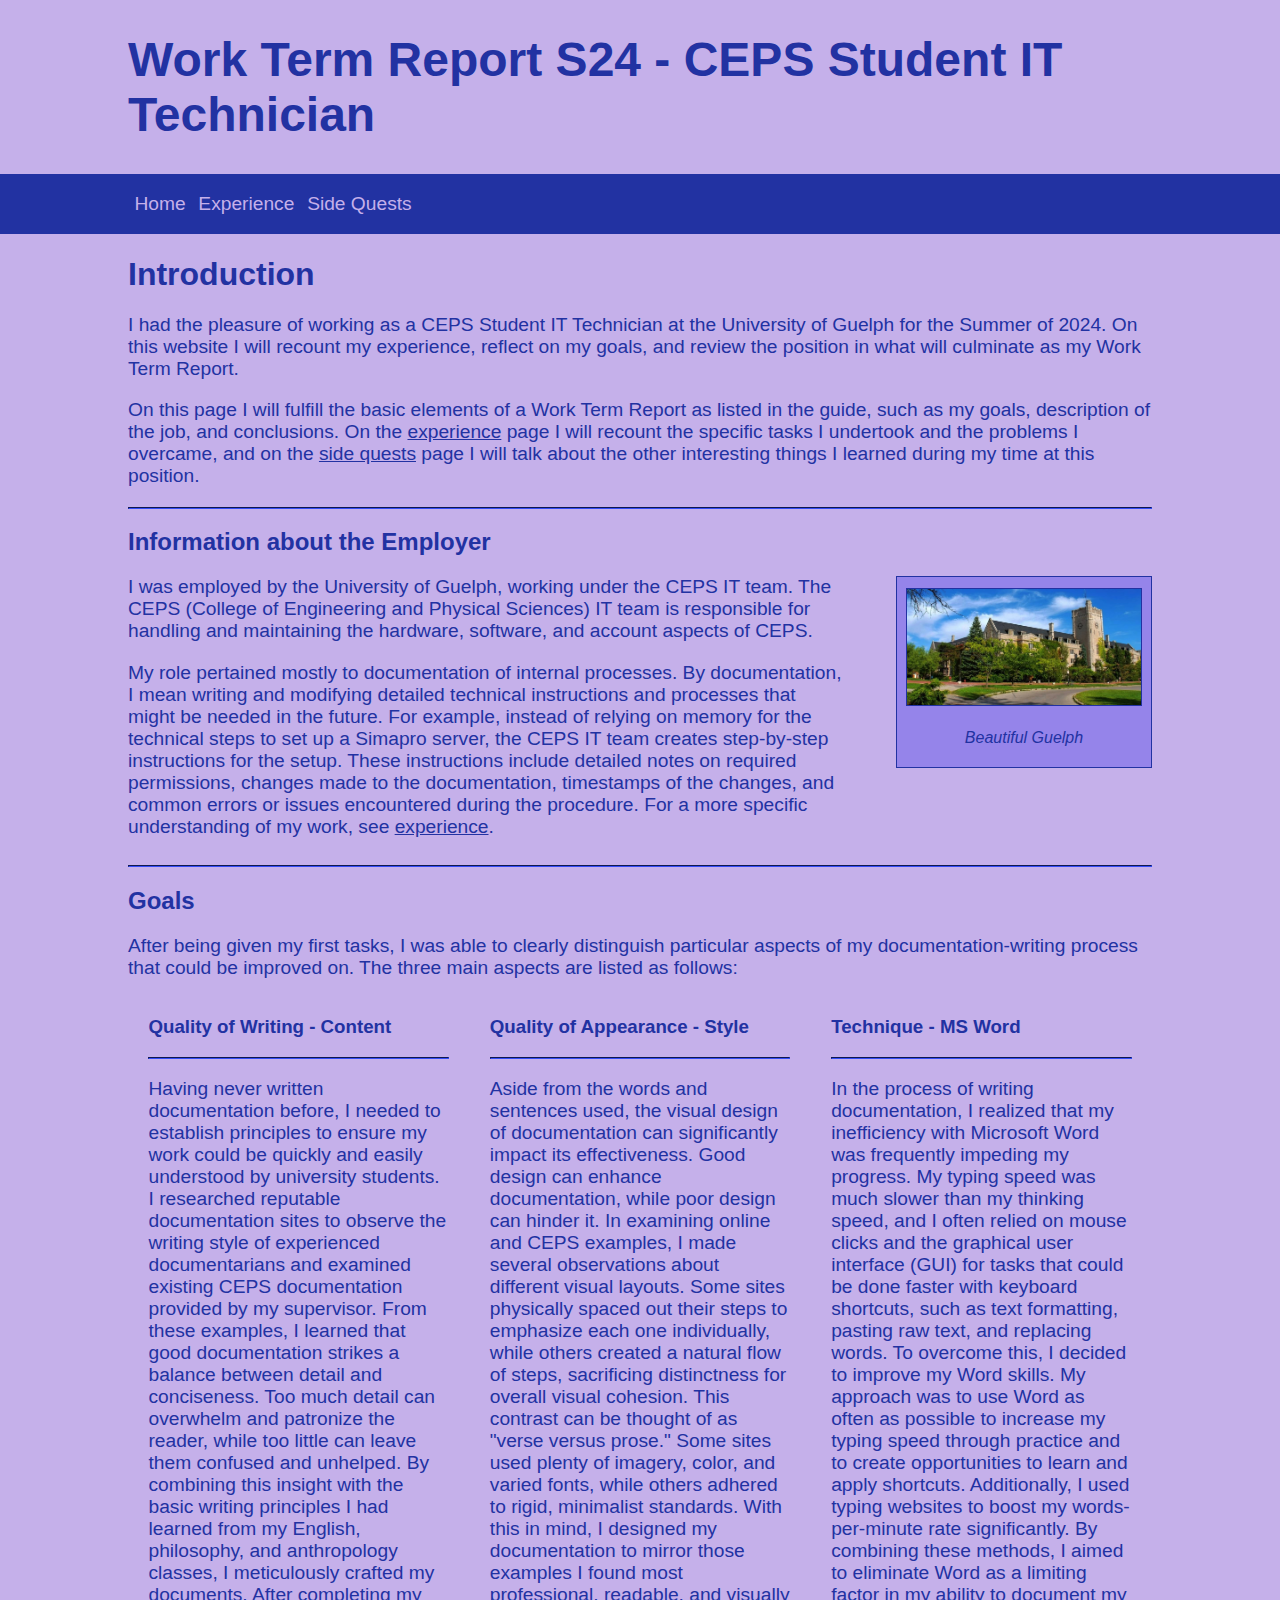
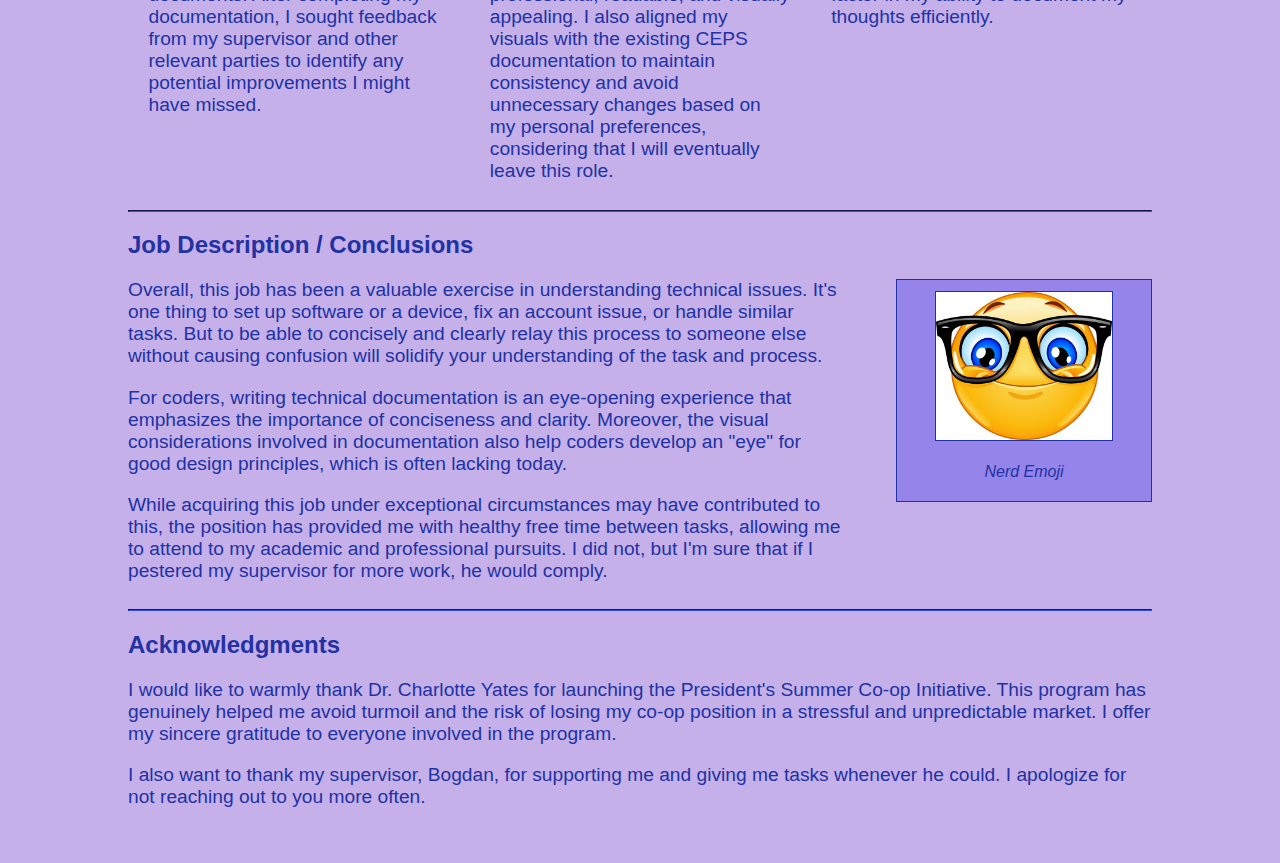
==== commit 55dda9bf: "updated formatting" ====
--- a/index.html
+++ b/index.html
@@ -50,7 +50,7 @@
                 </p>
             </div>
             <div class="divhalfimage">
-                <img src="images/guelph.jpg" style="width: 100%; height:auto; border: solid 1px grey;">
+                <img src="images/guelph.jpg" style="width: 100%; height:auto; border: solid 1px #2232a2;">
                 <p><i>Beautiful Guelph</i></p>
             </div>
         </div>
@@ -129,7 +129,7 @@
                 </p>
             </div>
             <div class="divhalfimage">
-                <img src="images/nerd.jpg" style="width: 75%; height:auto; border: solid 1px grey;">
+                <img src="images/nerd.jpg" style="width: 75%; height:auto; border: solid 1px #2232a2;">
                 <p><i>Nerd Emoji</i></p>
             </div>
         </div>
--- a/css/styles.css
+++ b/css/styles.css
@@ -1,38 +1,32 @@
+
+/* ELEMENT SELECTORS */
+
 html,body {
     margin:0;
     padding:0;
     font-family:"Calibri", sans-serif;
+    background-color: #c5b0ea;
+    color: #2232a2;
 }
 
-#header {
-    width: 100%;
-    height: 100px;
-    border: none;
+p{
+    font-size: larger;
 }
 
-.headeritem {
-    margin-left: 10%;
+li{
+    font-size: large;
 }
 
-#main-container {
-    display: flex;
-    align-items: last baseline;
-    background-color: black;
-    color: white;
-    font-size: x-large;
+hr{
+    border-color:#2232a2;
 }
 
-#link-container {
-    display: flex;
-    background-color: #69A3B9;
-    color: white;
-    font-size: larger;
-    align-items: center;
-    height: 60px;
+a{
+    color:#2232a2
 }
 
-#navbar {
-    height: 60%;
+p > i {
+    font-size: medium;
 }
 
 #link-container a {
@@ -41,14 +35,58 @@
     justify-content: center; 
     padding: 0px 0.5% 0px 0.5%;
     text-decoration: none;
-    color: white; 
-    /* background-color: lightslategray; */
+    color: #c5b0ea;
     transition: background-color 0.3s ease;
     height: 100%;
 }
 
 #link-container a:hover {
-    background-color: #396779; 
+    /* background-color: #396779;  */
+    background-color:#c5b0ea;
+    color: #2232a2;
+}
+
+/* ID SELECTORS */
+
+#header {
+    width: 100%;
+    height: 100px;
+    border: none;
+}
+
+#navbar {
+    height: 60%;
+}
+
+#main-container {
+    display: flex;
+    align-items: last baseline;
+    /* background-color: black; */
+    background-color: #c5b0ea;
+    color: #2232a2;
+    font-size: x-large;
+}
+
+#link-container {
+    display: flex;
+    /* background-color: #69A3B9; */
+    background-color: #2232a2;
+    color: #c5b0ea;
+    font-size: larger;
+    align-items: center;
+    height: 60px;
+}
+
+#goals {
+    display: flex;
+    align-items:first baseline;
+    justify-content: space-evenly;
+}
+
+/* CLASS SELECTORS */
+
+.headeritem {
+    margin-left: 10%;
 }
 
 .main {
@@ -56,11 +94,6 @@
     padding-right: 10%;
 }
 
-#goals {
-    display: flex;
-    align-items:first baseline;
-    justify-content: space-evenly;
-}
 .goal {
     padding-left: 2%;
     padding-right: 2%;
@@ -79,10 +112,6 @@
     width: 70%;
 }
 
-p > i {
-    font-size: medium;
-}
-
 .divhalfimage {
     height: min-content;
     display: flex;
@@ -97,23 +126,39 @@
     padding-top: 1%;
     margin-bottom: 1em;
 
-    border: solid 1px grey;
-    background-color: lightgrey;
-}
-
-p{
-    font-size: larger;
-}
-
-li{
-    font-size: large;
+    border: solid 1px #2232a2;
+    background-color: #9584ea;
 }
 
 @media (max-width: 768px) {
 
+
+    /* ELEMENT SELECTORS */
     p {
         font-size: medium;
     }
+
+    #link-container a {
+        padding: 0px 2% 0px 2%;
+    }
+
+    /* ID SELECTORS */
+
+    #main-container {
+        text-align: center;
+        font-size: large;
+    }
+
+    #link-container {
+        justify-content: center;
+    }
+
+    #goals {
+        display: block;
+    }
+
+    /* CLASS SELECTORS */
+
     .divhalf {
         display: block;
     }
@@ -123,20 +168,11 @@
         padding-right: 5%;
     }
 
-    #main-container {
-        text-align: center;
-        font-size: large;
-    }
-
     .headeritem {
         margin-left: 1%;
         margin-right: 1%;
     }
 
-    #link-container {
-        justify-content: center;
-    }
-    
     .divhalftext{
         height: auto;
         width: 100%;
@@ -146,16 +182,9 @@
         height: auto;
     }
 
-    #goals {
-        display: block;
-    }
-
     .goal {
         width: 100%;
     }
 
-    #link-container a {
-        padding: 0px 2% 0px 2%;
-    }
 
 }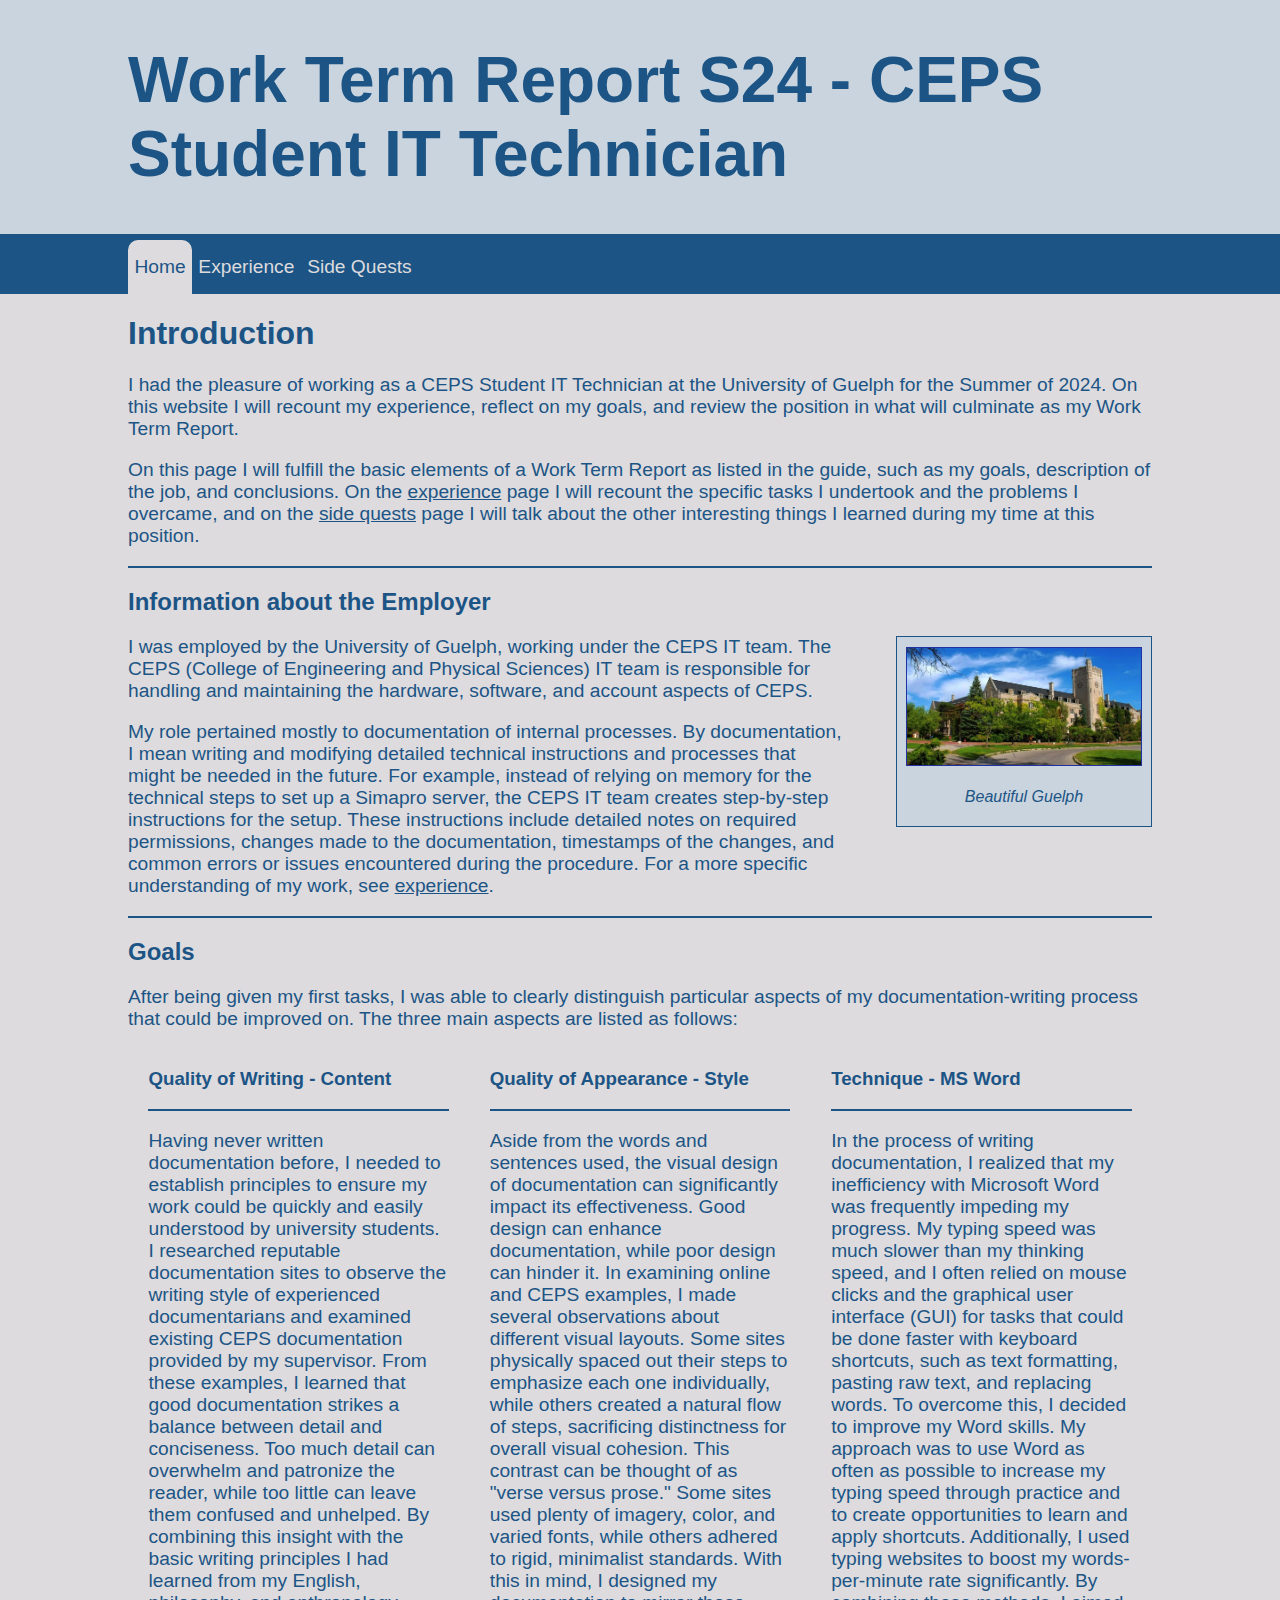
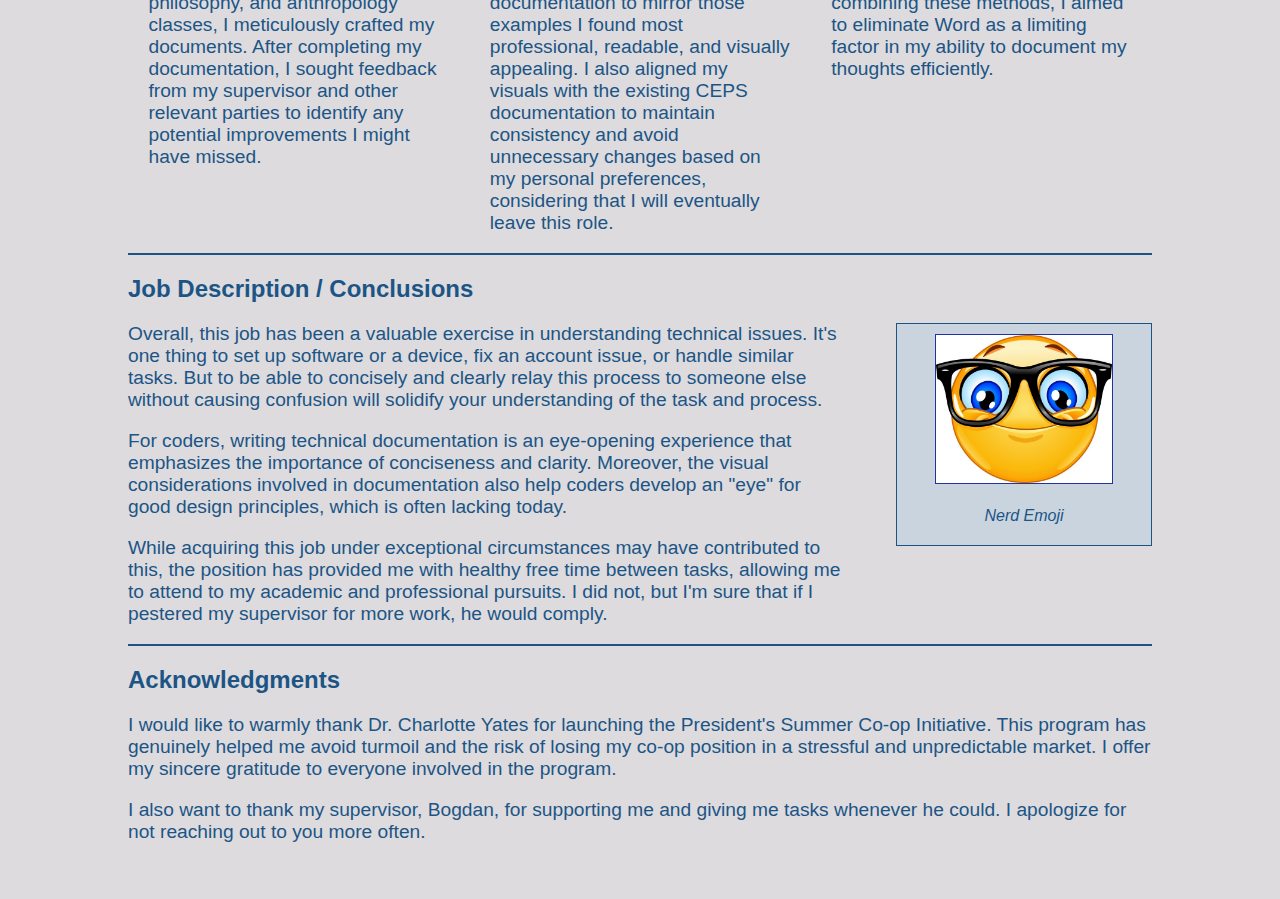
==== commit 230ac547: "formatting" ====
--- a/index.html
+++ b/index.html
@@ -15,7 +15,7 @@
                 <!-- <h6>Samuel Duffy</h6> -->
             </div>
             <div id="link-container">
-                <a href="index.html" class="headeritem">Home</a>
+                <a href="index.html" class="headeritem" id = "current_page_nav_item">Home</a>
                 <a href="html/experience.html">Experience</a>
                 <a href="html/sidequests.html">Side Quests</a>
             </div>
--- a/css/styles.css
+++ b/css/styles.css
@@ -5,9 +5,10 @@
     margin:0;
     padding:0;
     font-family:"Calibri", sans-serif;
-    background-color: #c5b0ea;
-    color: #2232a2;
-}
+    background-color: #DDDBDE;
+    color: #1c5585;
+}
+
 
 p{
     font-size: larger;
@@ -18,41 +19,50 @@
 }
 
 hr{
-    border-color:#2232a2;
+    border:0;
+    margin:0;
+    width:100%;
+    height:2px;
+    background:#1c5585;
 }
 
 a{
-    color:#2232a2
+    color:#1c5585;
 }
 
 p > i {
     font-size: medium;
 }
 
+#link-container #current_page_nav_item{
+    color:#1c5585;
+    border-radius: 10px 10px 0 0;
+    pointer-events: none;
+}
+
+
+
 #link-container a {
     display: flex;
     align-items: center; 
-    justify-content: center; 
+    justify-content: end; 
     padding: 0px 0.5% 0px 0.5%;
     text-decoration: none;
-    color: #c5b0ea;
-    transition: background-color 0.3s ease;
-    height: 100%;
-}
-
-#link-container a:hover {
+    color: inherit;
+    height: 90%;
+}
+
+/* #link-container # */
+
+#link-container a:hover { 
     /* background-color: #396779;  */
-    background-color:#c5b0ea;
-    color: #2232a2;
+    background-color: #B6C0CC;
+    color: #1c5585;
+    border-radius: 10px 10px 0 0;
 }
 
 /* ID SELECTORS */
 
-#header {
-    width: 100%;
-    height: 100px;
-    border: none;
-}
 
 #navbar {
     height: 60%;
@@ -62,18 +72,18 @@
     display: flex;
     align-items: last baseline;
     /* background-color: black; */
-    background-color: #c5b0ea;
-    color: #2232a2;
-    font-size: x-large;
+    background-color: #CAD4DF;
+    color: #1c5585;
+    font-size:xx-large;
 }
 
 #link-container {
     display: flex;
     /* background-color: #69A3B9; */
-    background-color: #2232a2;
-    color: #c5b0ea;
+    background-color: #1c5585;
+    color: #DDDBDE;
     font-size: larger;
-    align-items: center;
+    align-items: end;
     height: 60px;
 }
 
@@ -81,6 +91,11 @@
     display: flex;
     align-items:first baseline;
     justify-content: space-evenly;
+}
+
+#current_page_nav_item {
+    background-color: #DDDBDE;
+    color: #1c5585;
 }
 
 /* CLASS SELECTORS */
@@ -126,8 +141,8 @@
     padding-top: 1%;
     margin-bottom: 1em;
 
-    border: solid 1px #2232a2;
-    background-color: #9584ea;
+    border: solid 1px #1c5585;
+    background-color: #CAD4DF;
 }
 
 @media (max-width: 768px) {
